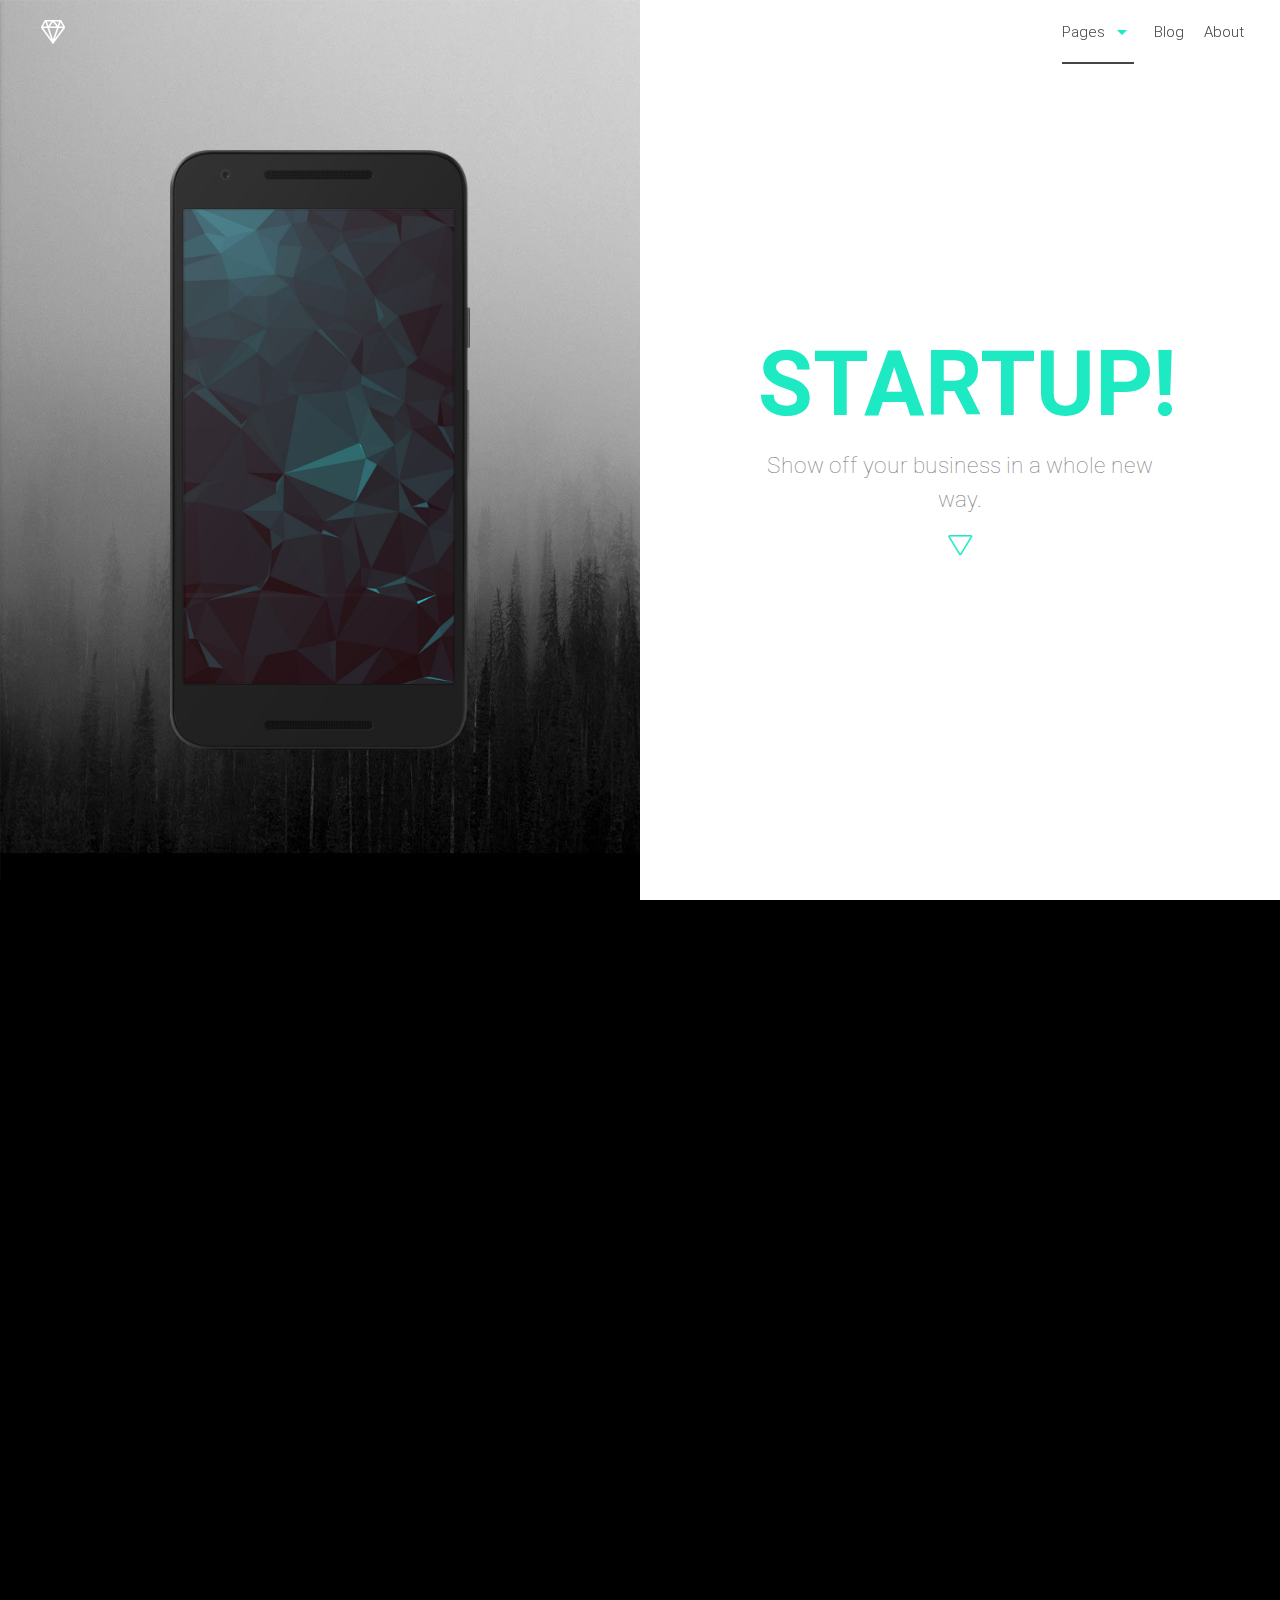
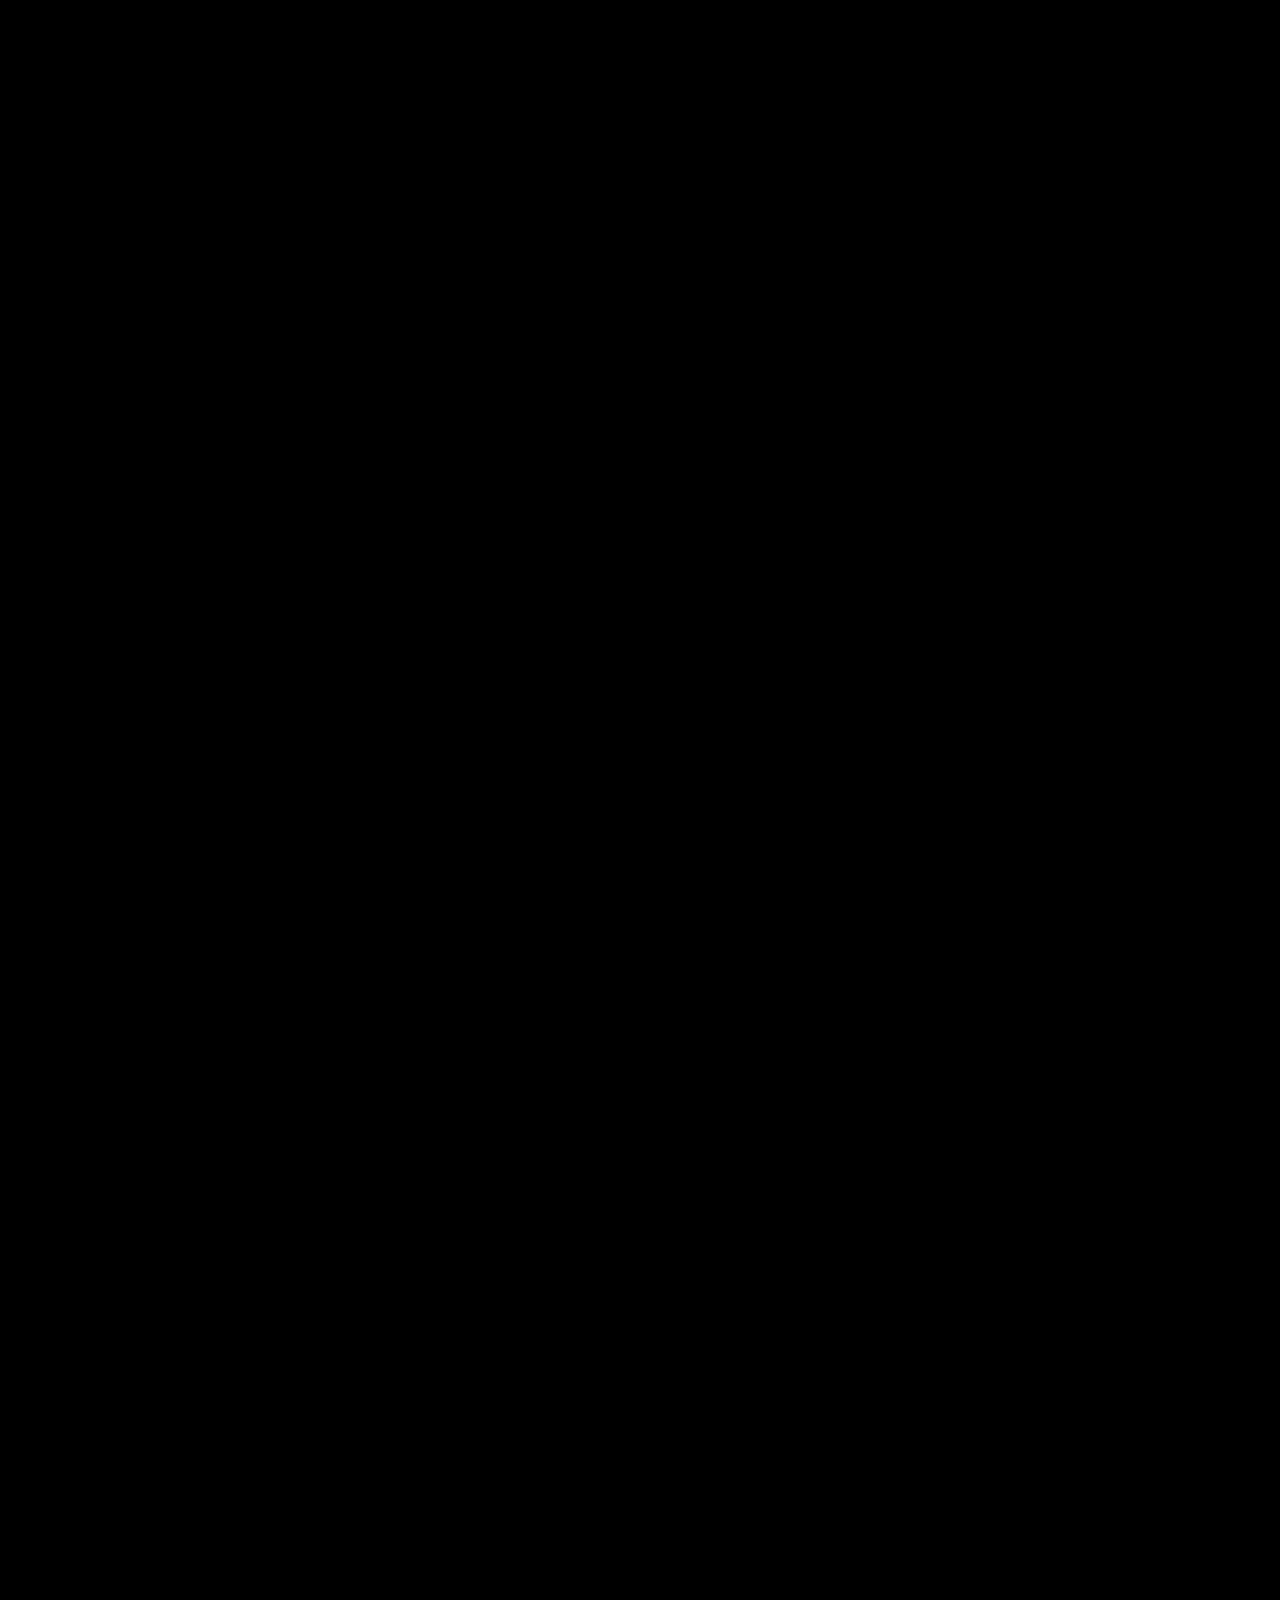
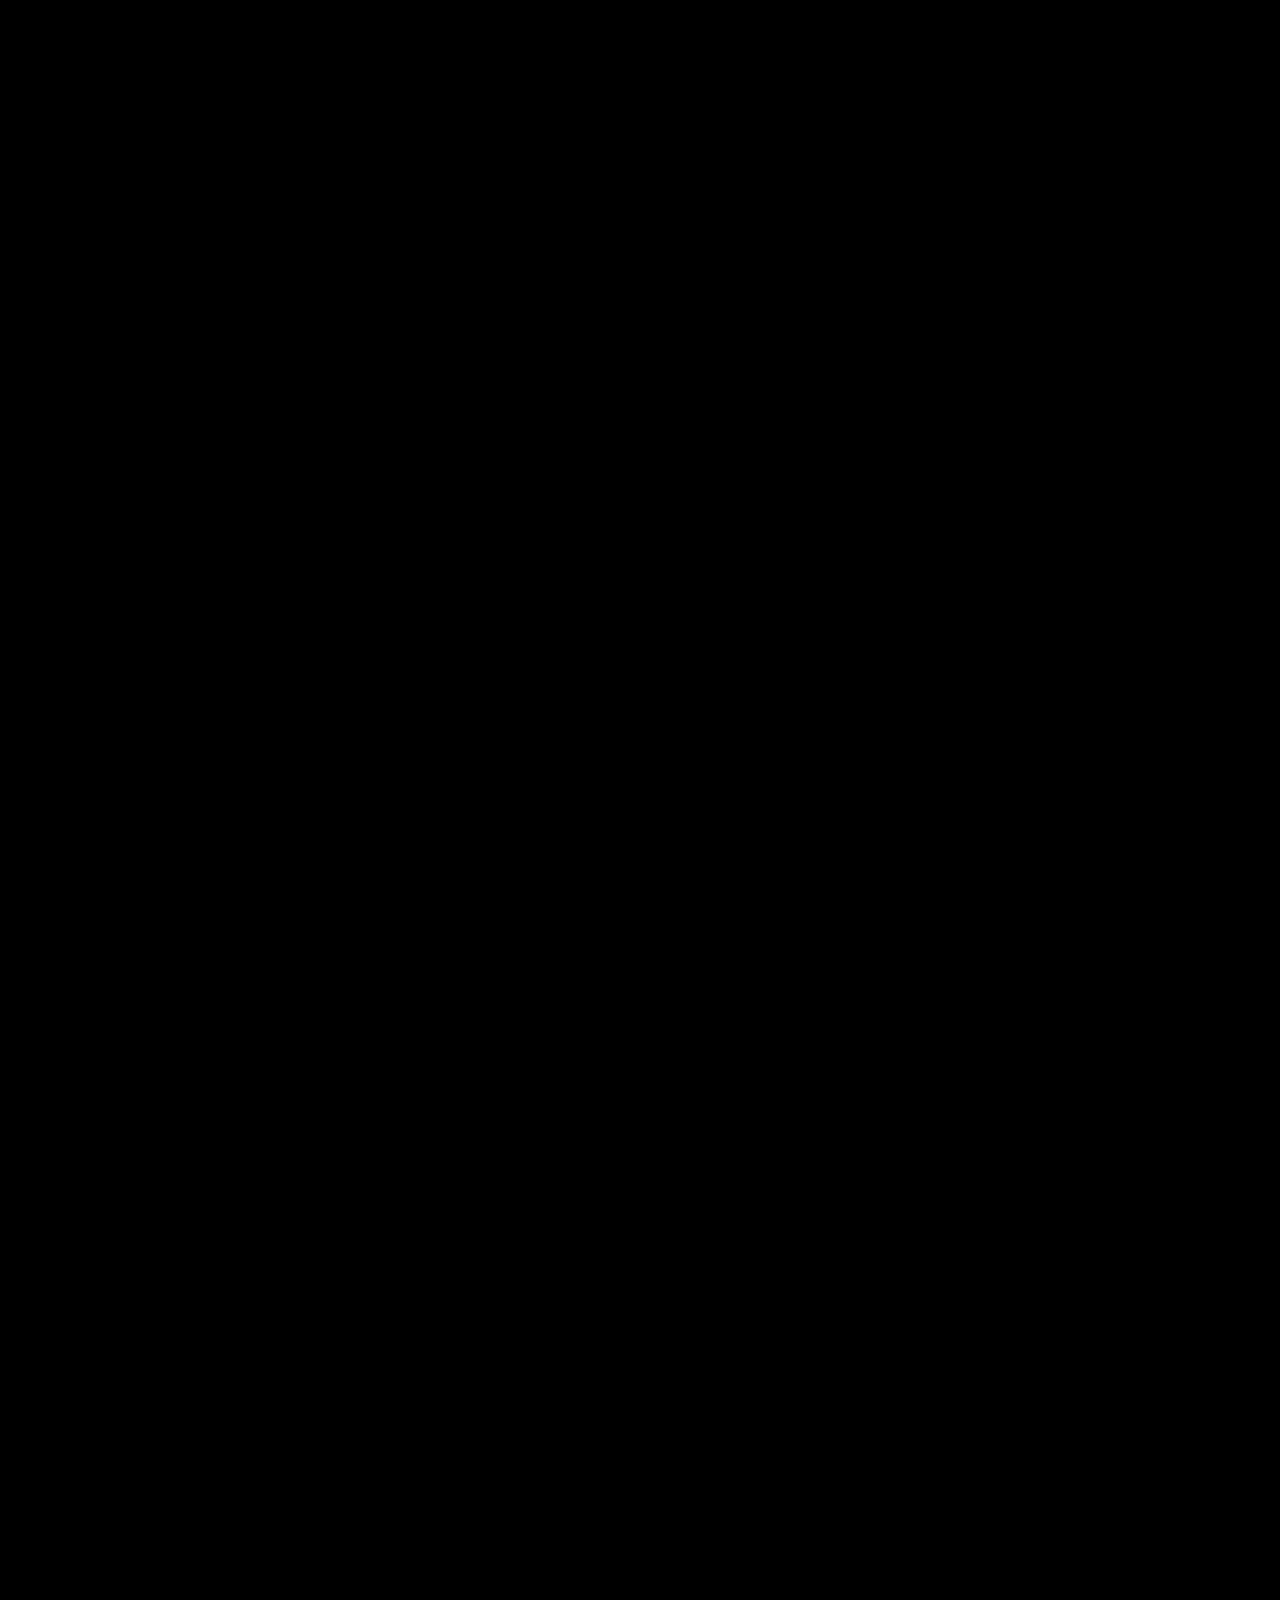
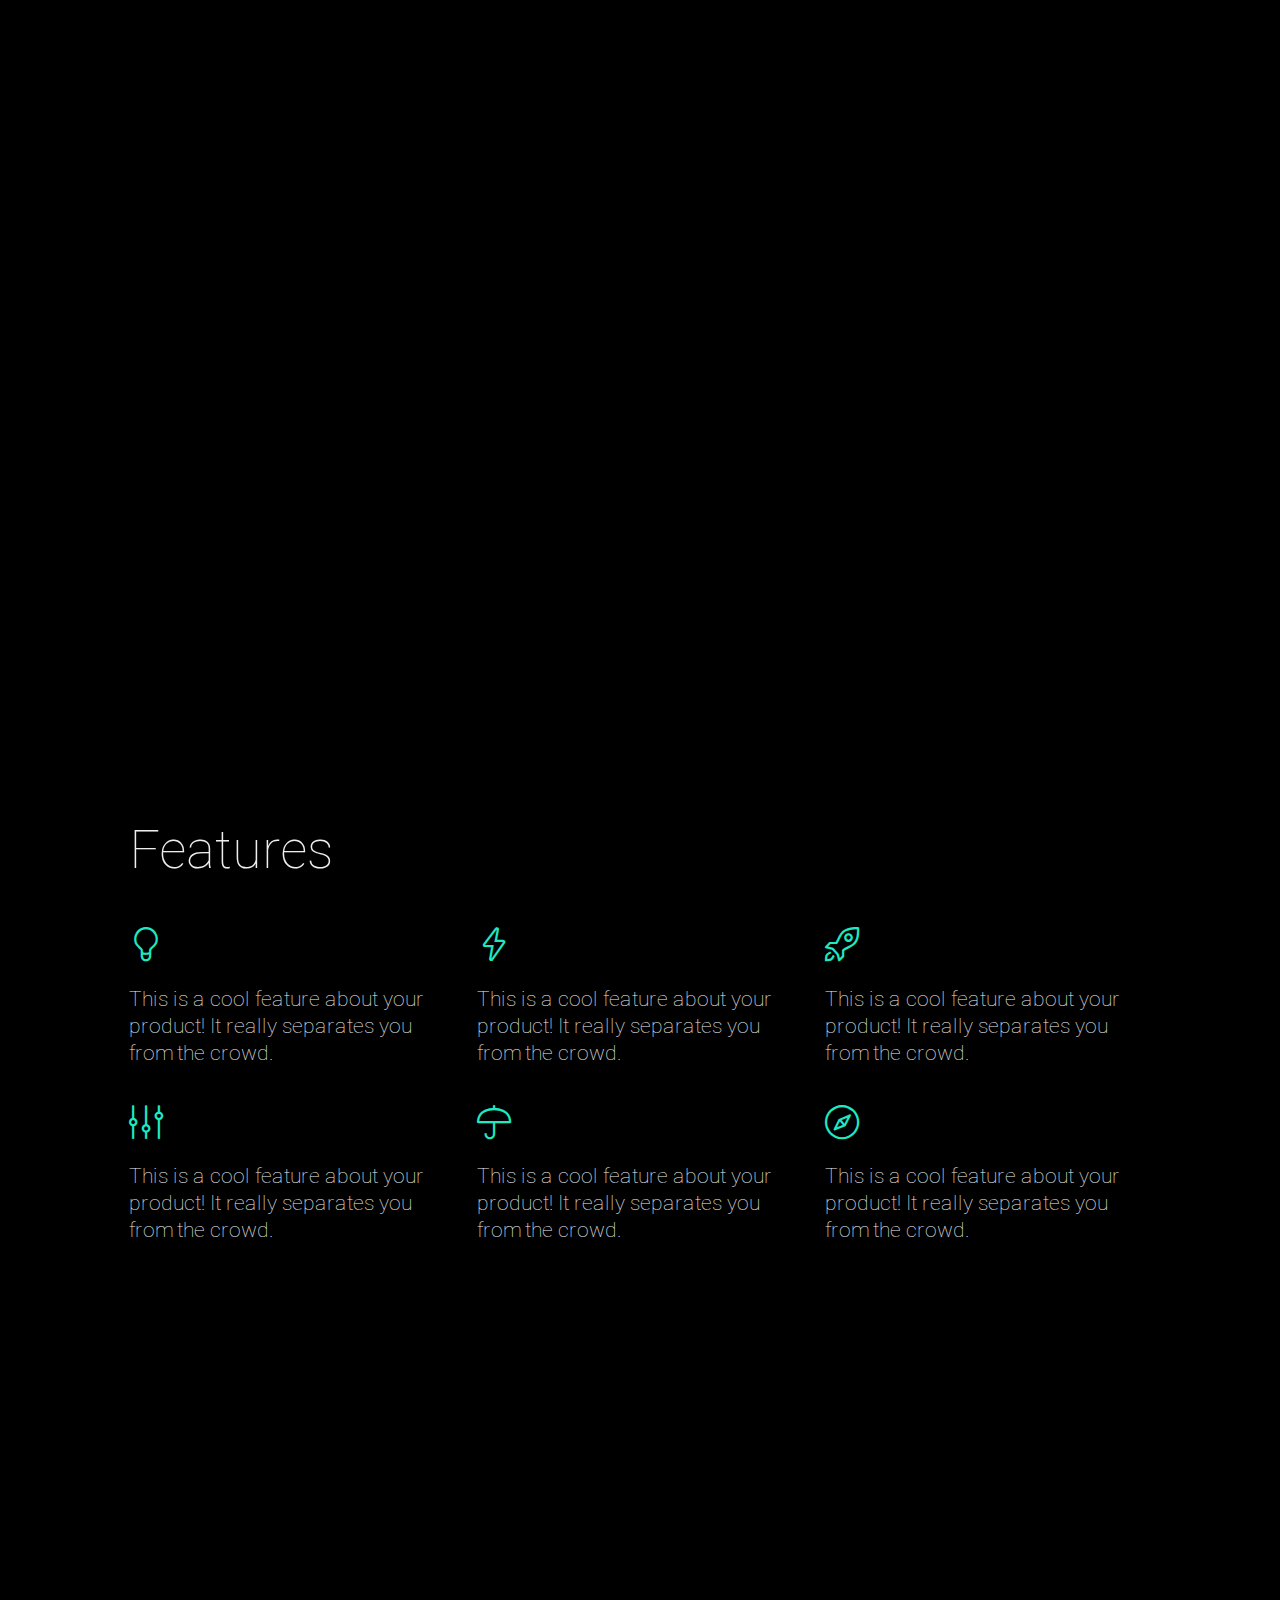
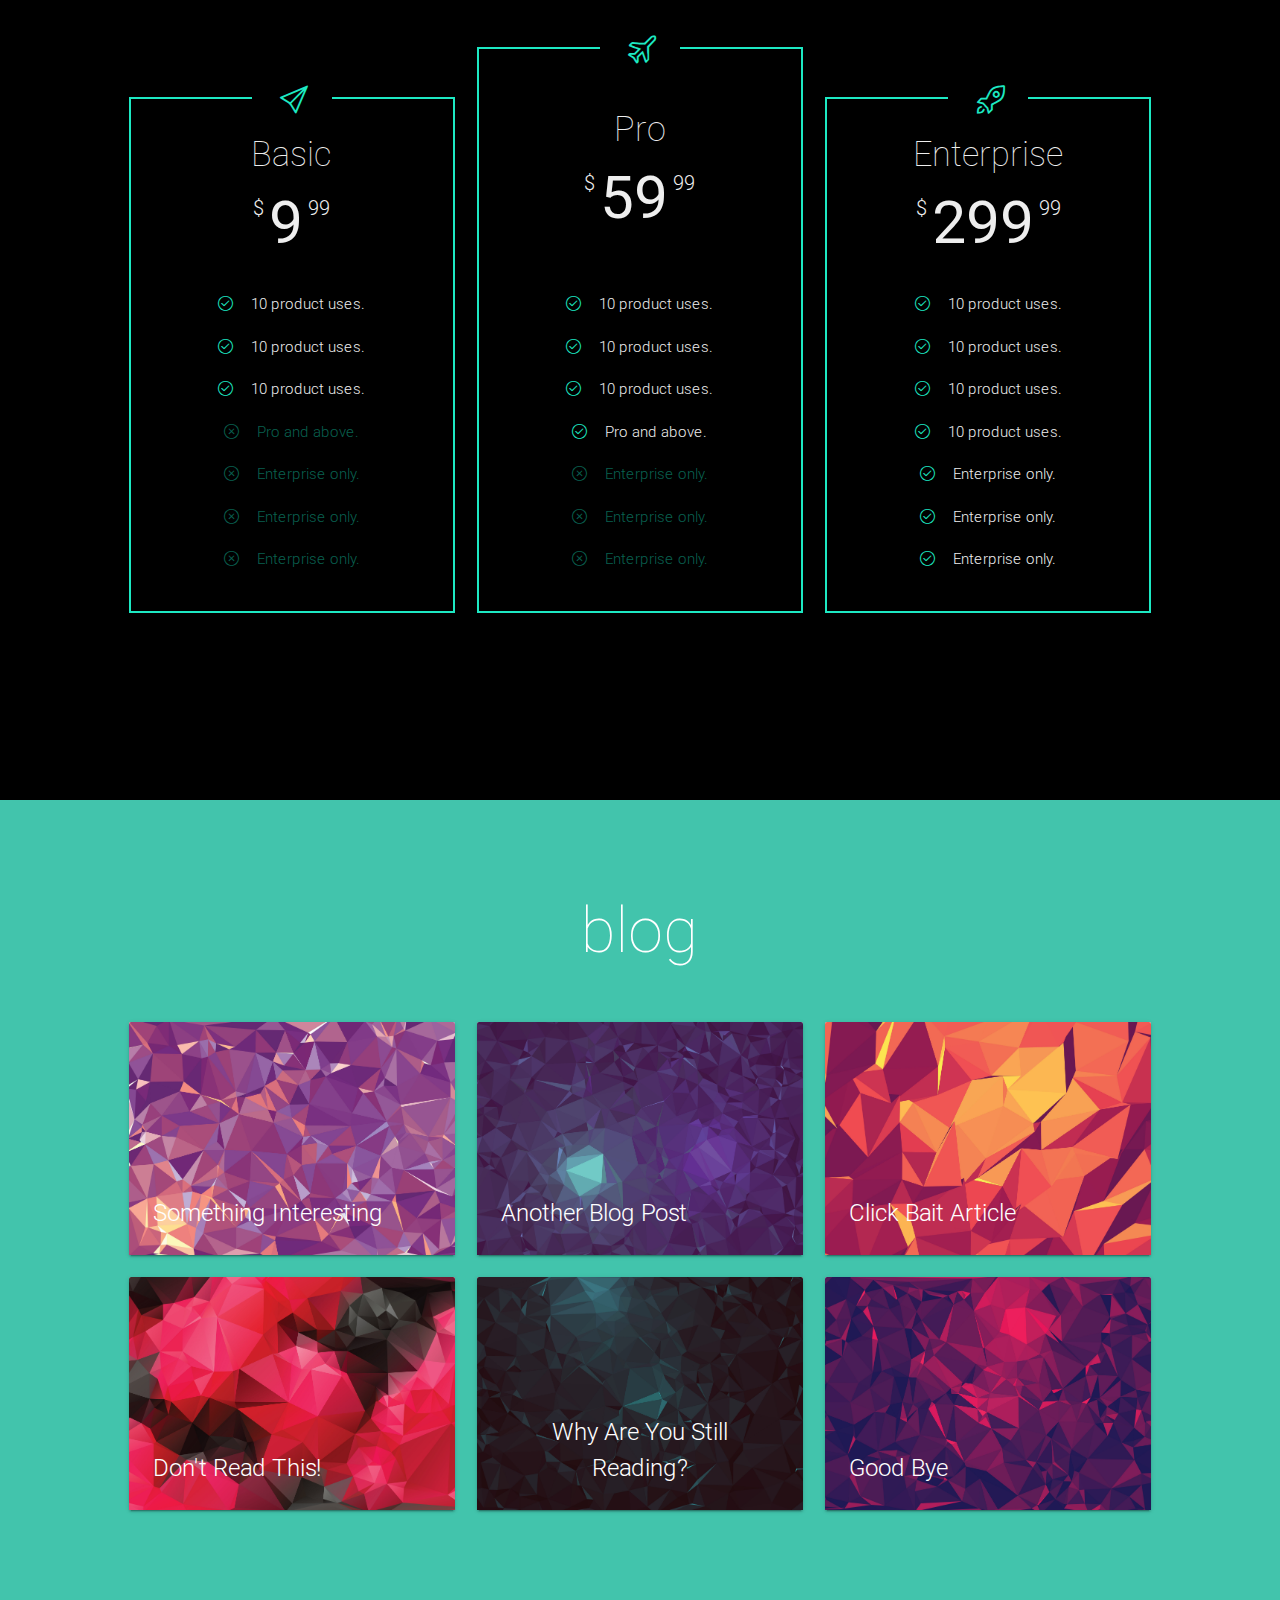
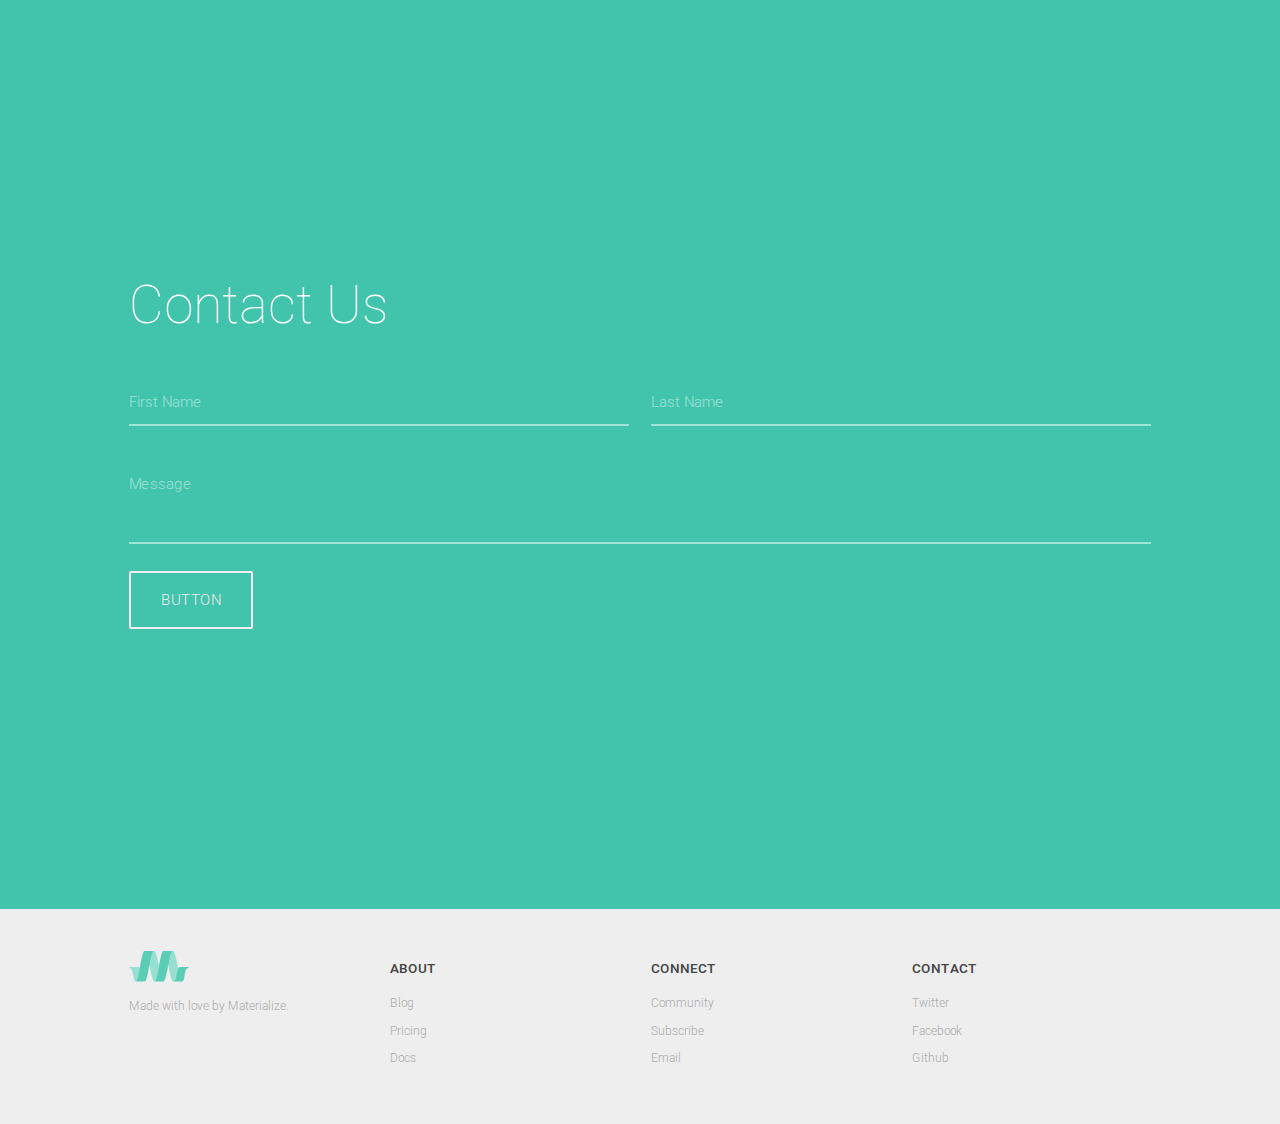
==== index.html @ 486f3009 "Initial commit" ====
<!DOCTYPE html>
<html lang="en">
<head>
    <meta charset="utf-8">
    <meta name="viewport" content="width=device-width, initial-scale=1.0">
    <meta name="description" content="">
    <meta name="author" content="">
    <title>Startup - Horizontal Half</title>
    <link rel="stylesheet" type="text/css" href="assets/css/startup-materialize.css">
    <link rel="stylesheet" type="text/css" href="https://fonts.googleapis.com/icon?family=Material+Icons">
</head>
<body>
    <nav class="n bi fj">
        <div class="nav-wrapper">
            <a class="brand-logo"><i class="icon-diamond white-text"></i></a>
            <ul id="nav-mobile" class="ag hide-on-med-and-down">
                <li class="active"><a class="dropdown-button" href="#!" data-activates="pages" data-constrainWidth="false" data-belowOrigin="true">Pages<i class="material-icons ag">arrow_drop_down</i></a></li>
                <li><a href="blog.html">Blog</a></li>
                <li><a href="about.html">About</a></li>
            </ul>
            <ul id="pages" class="dropdown-content">
                <li><a class="g" href="">Horizontal Halves</a></li>
                <li><a href="pages/zoom-out.html">Zoom Out</a></li>
                <li><a href="pages/circle-reveal.html">Circle Reveal</a></li>
                <li><a href="pages/phone-wall.html">Phone Wall</a></li>
                <li><a href="pages/element-transitions.html">Element Transitions</a></li>
                <li><a href="pages/basic-elements.html">Basic Elements</a></li>
                <li><a href="pages/shuffle.html">Shuffle</a></li>
                <li><a href="pages/postcard.html">Postcards</a></li>
            </ul>
            <a href="#" data-activates="slide-out" class="button-collapse ag"><i class="material-icons white-text">menu</i></a>
        </div>
    </nav>
    <ul id="slide-out" class="side-nav">
        <li class="no-padding">
            <ul class="collapsible collapsible-accordion">
                <li class="bold active">
                    <a class="collapsible-header waves-effect waves-teal active">Pages</a>
                    <div class="collapsible-body">
                        <ul>
                            <li><a class="g" href="">Horizontal Halves</a></li>
                            <li><a href="pages/zoom-out.html">Zoom Out</a></li>
                            <li><a href="pages/circle-reveal.html">Circle Reveal</a></li>
                            <li><a href="pages/phone-wall.html">Phone Wall</a></li>
                            <li><a href="pages/element-transitions.html">Element Transitions</a></li>
                            <li><a href="pages/basic-elements.html">Basic Elements</a></li>
                            <li><a href="pages/shuffle.html">Shuffle</a></li>
                            <li><a href="pages/postcard.html">Postcards</a></li>
                        </ul>
                    </div>
                </li>
            </ul>
        </li>
        <li><a class="waves-effect waves-teal" href="blog.html">Blog</a></li>
        <li><a class="waves-effect waves-teal" href="about.html">Team</a></li>
    </ul>
    <div class="ai full-height fh">
        <div class="bz">
            <img src="assets/img/trees.jpg">
        </div>
        <div class="phone-preview-sizer">
            <div class="phone-preview"></div>
            <div class="image-container g" style="background-image:url(assets/img/poly5.jpg)"></div>
            <div class="image-container" style="background-image:url(assets/img/poly2.jpg)"></div>
            <div class="image-container" style="background-image:url(assets/img/poly3.jpg)"></div>
        </div>
        <div class="horizontal-half-wrapper he g">
            <div class="header-background l"></div>
            <div class="header-wrapper c valign-wrapper">
                <div class="d iv kw offset-m2 ci">
                    <h1>Startup!</h1>
                    <span class="dx">Show off your business in a whole new way.</span>
                    <button class="read-more"><i class="icon-caret-down"></i></button>
                </div>
            </div>
        </div>
        <div class="horizontal-half-wrapper">
            <div class="header-background l"></div>
            <div class="header-wrapper c valign-wrapper">
                <div class="d iv kw offset-m2 ci">
                    <h1>Second!</h1>
                    <span class="dx">Second tagline with more information.</span>
                    <button class="read-more"><i class="icon-caret-down"></i></button>
                </div>
            </div>
        </div>
        <div class="horizontal-half-wrapper he">
            <div class="header-background l"></div>
            <div class="header-wrapper c valign-wrapper">
                <div class="d iv kw offset-m2 ci">
                    <h1>Third!</h1>
                    <span class="dx">Third tagline with more information.</span>
                    <button class="read-more"><i class="icon-caret-down"></i></button>
                </div>
            </div>
        </div>
    </div>
    <div class="v valign-wrapper">
        <div class="c ci">
            <div class="d iv jc offset-m1">
                <div class="c">
                    <div class="d iv">
                        <h2 class="section-title">Features</h2></div>
                    <div class="d iv jo kk">
                        <h4><i class="icon-light-bulb"></i></h4>
                        <p class="ek">This is a cool feature about your product! It really separates you from the crowd.</p>
                    </div>
                    <div class="d iv jo kk">
                        <h4><i class="icon-bolt"></i></h4>
                        <p class="ek">This is a cool feature about your product! It really separates you from the crowd.</p>
                    </div>
                    <div class="d iv jo kk">
                        <h4><i class="icon-rocket"></i></h4>
                        <p class="ek">This is a cool feature about your product! It really separates you from the crowd.</p>
                    </div>
                    <div class="d iv jo kk">
                        <h4><i class="icon-settings"></i></h4>
                        <p class="ek">This is a cool feature about your product! It really separates you from the crowd.</p>
                    </div>
                    <div class="d iv jo kk">
                        <h4><i class="icon-umbrella"></i></h4>
                        <p class="ek">This is a cool feature about your product! It really separates you from the crowd.</p>
                    </div>
                    <div class="d iv jo kk">
                        <h4><i class="icon-compass"></i></h4>
                        <p class="ek">This is a cool feature about your product! It really separates you from the crowd.</p>
                    </div>
                </div>
            </div>
        </div>
    </div>
    <div class="v valign-wrapper">
        <div class="c ci">
            <div class="d iv jc offset-m1">
                <div class="c">
                    <div class="d iv kr">
                        <div class="pricing-table">
                            <div class="pricing-header">
                                <i class="icon-paper-plane"></i>
                                <h4>Basic</h4>
                                <div class="gd">
                                    <span class="hm">$</span>
                                    <span class="dollars">9</span>
                                    <span class="ic">99</span>
                                </div>
                            </div>
                            <ul class="pricing-features">
                                <li class="pricing-feature"><i class="icon-accept"></i>10 product uses.</li>
                                <li class="pricing-feature"><i class="icon-accept"></i>10 product uses.</li>
                                <li class="pricing-feature"><i class="icon-accept"></i>10 product uses.</li>
                                <li class="pricing-feature au"><i class="icon-close"></i>Pro and above.</li>
                                <li class="pricing-feature au"><i class="icon-close"></i>Enterprise only.</li>
                                <li class="pricing-feature au"><i class="icon-close"></i>Enterprise only.</li>
                                <li class="pricing-feature au"><i class="icon-close"></i>Enterprise only.</li>
                            </ul>
                        </div>
                    </div>
                    <div class="d iv kr">
                        <div class="pricing-table fk">
                            <div class="pricing-header">
                                <i class="icon-plane"></i>
                                <h4>Pro</h4>
                                <div class="gd">
                                    <span class="hm">$</span>
                                    <span class="dollars">59</span>
                                    <span class="ic">99</span>
                                </div>
                            </div>
                            <ul class="pricing-features">
                                <li class="pricing-feature"><i class="icon-accept"></i>10 product uses.</li>
                                <li class="pricing-feature"><i class="icon-accept"></i>10 product uses.</li>
                                <li class="pricing-feature"><i class="icon-accept"></i>10 product uses.</li>
                                <li class="pricing-feature"><i class="icon-accept"></i>Pro and above.</li>
                                <li class="pricing-feature au"><i class="icon-close"></i>Enterprise only.</li>
                                <li class="pricing-feature au"><i class="icon-close"></i>Enterprise only.</li>
                                <li class="pricing-feature au"><i class="icon-close"></i>Enterprise only.</li>
                            </ul>
                        </div>
                    </div>
                    <div class="d iv kr">
                        <div class="pricing-table">
                            <div class="pricing-header">
                                <i class="icon-rocket"></i>
                                <h4>Enterprise</h4>
                                <div class="gd">
                                    <span class="hm">$</span>
                                    <span class="dollars">299</span>
                                    <span class="ic">99</span>
                                </div>
                            </div>
                            <ul class="pricing-features">
                                <li class="pricing-feature"><i class="icon-accept"></i>10 product uses.</li>
                                <li class="pricing-feature"><i class="icon-accept"></i>10 product uses.</li>
                                <li class="pricing-feature"><i class="icon-accept"></i>10 product uses.</li>
                                <li class="pricing-feature"><i class="icon-accept"></i>10 product uses.</li>
                                <li class="pricing-feature"><i class="icon-accept"></i>Enterprise only.</li>
                                <li class="pricing-feature"><i class="icon-accept"></i>Enterprise only.</li>
                                <li class="pricing-feature"><i class="icon-accept"></i>Enterprise only.</li>
                            </ul>
                        </div>
                    </div>
                </div>
            </div>
        </div>
    </div>
    <div class="v r full-height">
        <div class="c">
            <div class="d iv jc offset-m1 ef">
                <h1>blog</h1>
                <div class="c masonry-grid">
                    <div class="d iv jo kk">
                        <div class="m">
                            <div class="card-image">
                                <a href="startup-blog.html"><img src="assets/img/poly1.jpg"></a>
                                <span class="card-title">Something Interesting</span>
                            </div>
                        </div>
                    </div>
                    <div class="d iv jo kk">
                        <div class="m">
                            <div class="card-image">
                                <a href="startup-blog.html"><img src="assets/img/poly2.jpg"></a>
                                <span class="card-title">Another Blog Post</span>
                            </div>
                        </div>
                    </div>
                    <div class="d iv jo kk">
                        <div class="m">
                            <div class="card-image">
                                <a href="startup-blog.html"><img src="assets/img/poly3.jpg"></a>
                                <span class="card-title">Click Bait Article</span>
                            </div>
                        </div>
                    </div>
                    <div class="d iv jo kk">
                        <div class="m">
                            <div class="card-image">
                                <a href="startup-blog.html"><img src="assets/img/poly4.jpg"></a>
                                <span class="card-title">Don't Read This!</span>
                            </div>
                        </div>
                    </div>
                    <div class="d iv jo kk">
                        <div class="m">
                            <div class="card-image">
                                <a href="startup-blog.html"><img src="assets/img/poly5.jpg"></a>
                                <span class="card-title">Why Are You Still Reading?</span>
                            </div>
                        </div>
                    </div>
                    <div class="d iv jo kk">
                        <div class="m">
                            <div class="card-image">
                                <a href="startup-blog.html"><img src="assets/img/poly6.jpg"></a>
                                <span class="card-title">Good Bye</span>
                            </div>
                        </div>
                    </div>
                </div>
            </div>
        </div>
    </div>
    <div class="v r valign-wrapper">
        <div class="c ci">
            <form class="d iv jc offset-m1">
                <div class="c">
                    <div class="d iv">
                        <h2 class="section-title">Contact Us</h2></div>
                    <div class="input-field d ka">
                        <input id="first_name" type="text">
                        <label for="first_name">First Name</label>
                    </div>
                    <div class="input-field d ka">
                        <input id="last_name" type="text">
                        <label for="last_name">Last Name</label>
                    </div>
                    <div class="input-field d iv">
                        <textarea id="message" class="materialize-textarea"></textarea>
                        <label for="message">Message</label>
                        <a class="waves-effect waves-light btn-large">Button</a>
                    </div>
                </div>
            </form>
        </div>
    </div>
    <footer class="page-footer">
        <div class="c">
            <div class="d iv jc offset-m1">
                <div class="c">
                    <div class="d ka ko">
                        <img class="materialize-logo" src="assets/img/materialize-teal.png">
                        <p>Made with love by Materialize.</p>
                    </div>
                    <div class="d ka ko">
                        <h5>About</h5>
                        <ul>
                            <li><a href="#!">Blog</a></li>
                            <li><a href="#!">Pricing</a></li>
                            <li><a href="#!">Docs</a></li>
                        </ul>
                    </div>
                    <div class="d ka ko">
                        <h5>Connect</h5>
                        <ul>
                            <li><a href="#!">Community</a></li>
                            <li><a href="#!">Subscribe</a></li>
                            <li><a href="#!">Email</a></li>
                        </ul>
                    </div>
                    <div class="d ka ko">
                        <h5>Contact</h5>
                        <ul>
                            <li><a href="#!">Twitter</a></li>
                            <li><a href="#!">Facebook</a></li>
                            <li><a href="#!">Github</a></li>
                        </ul>
                    </div>
                </div>
            </div>
        </div>
    </footer>
    <script type="text/javascript" src="assets/js/jquery.min.js"></script>
    <script type="text/javascript" src="assets/js/materialize.min.js"></script>
    <script type="text/javascript" src="assets/js/startup-all-min.js"></script>
</body>
</html>
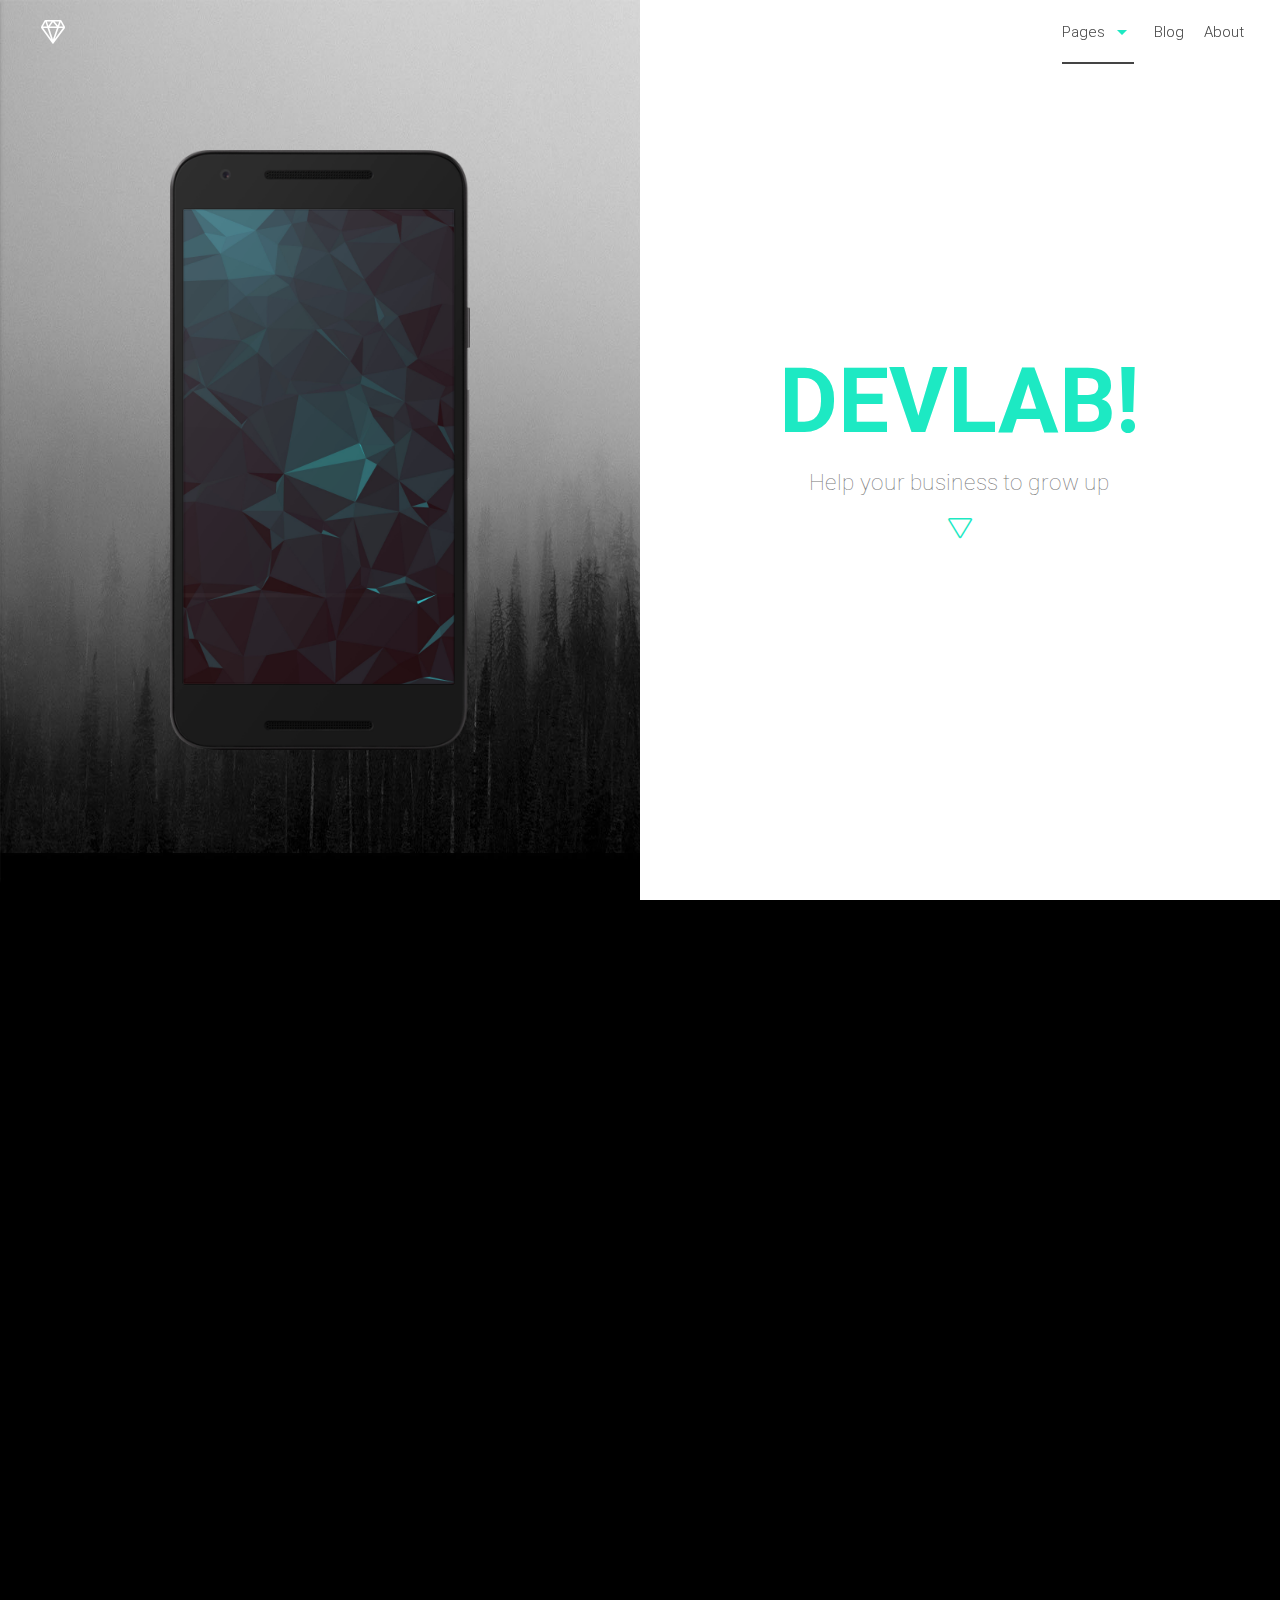
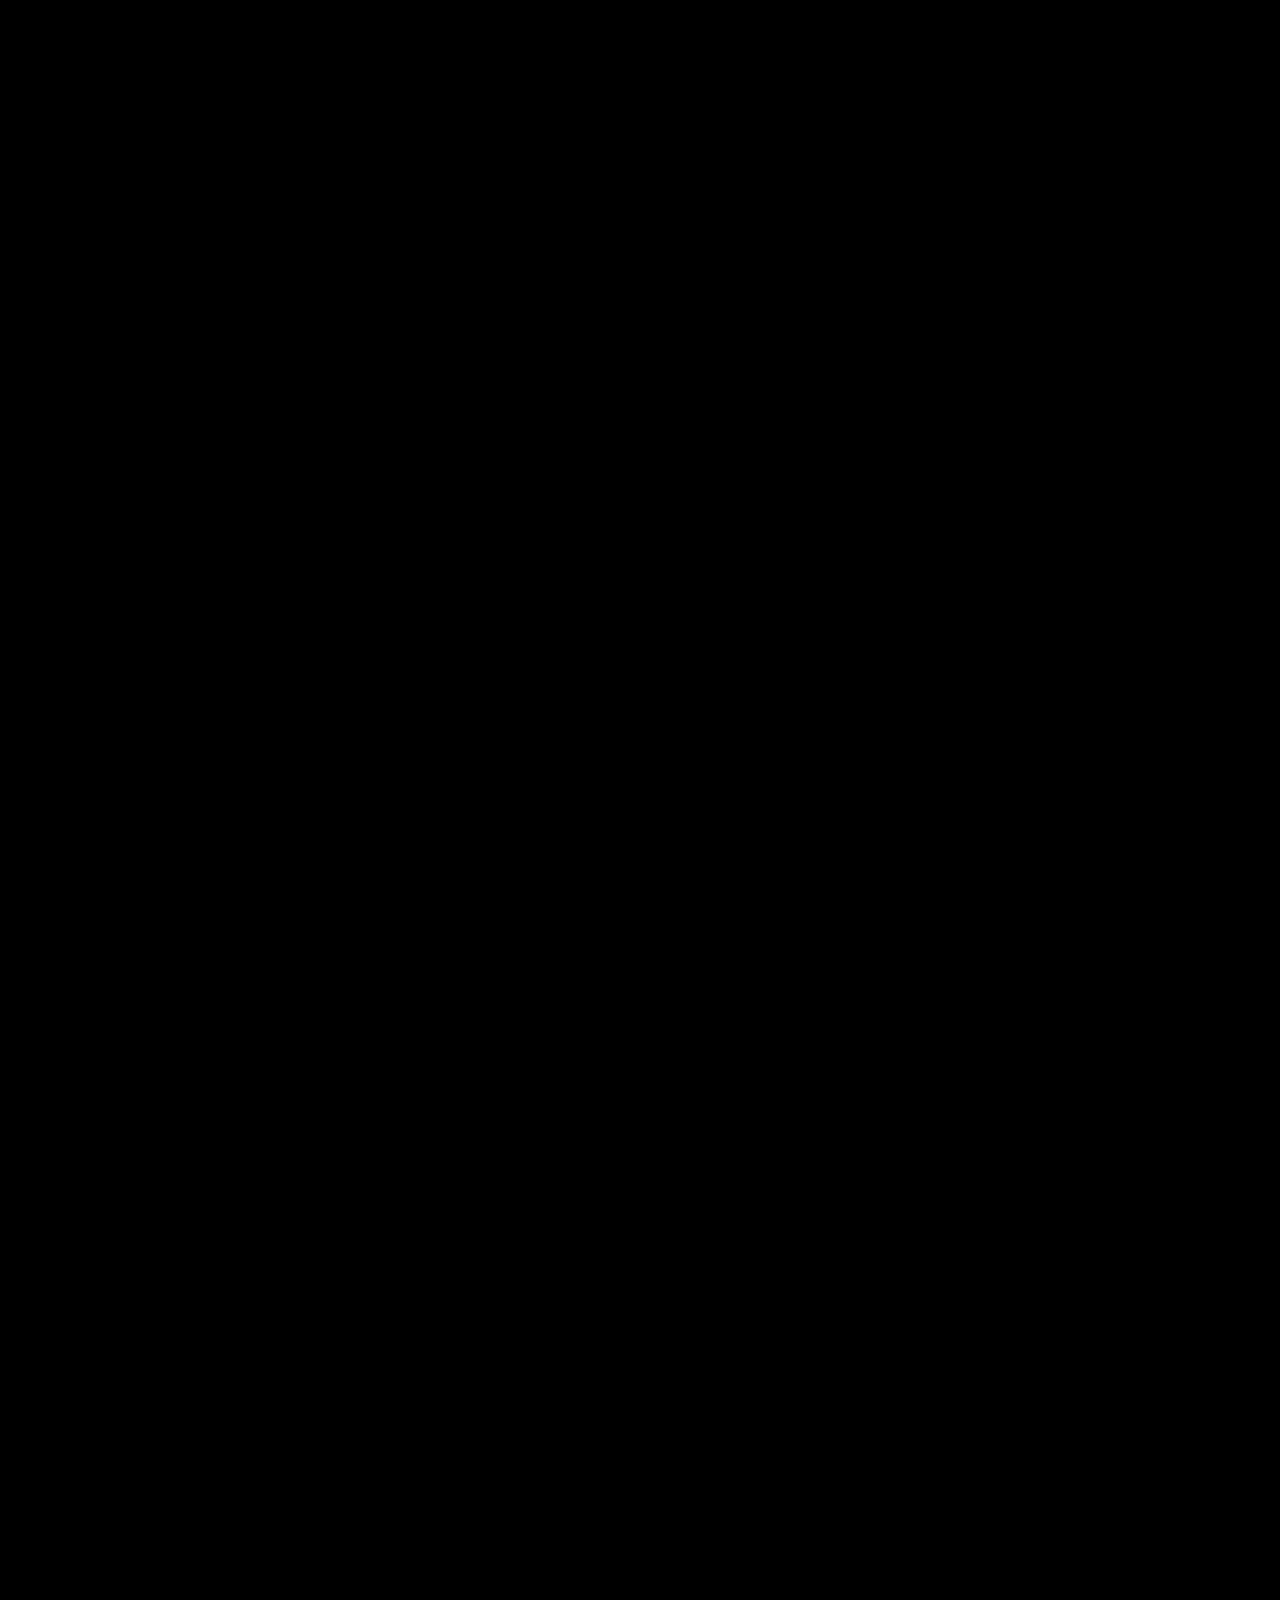
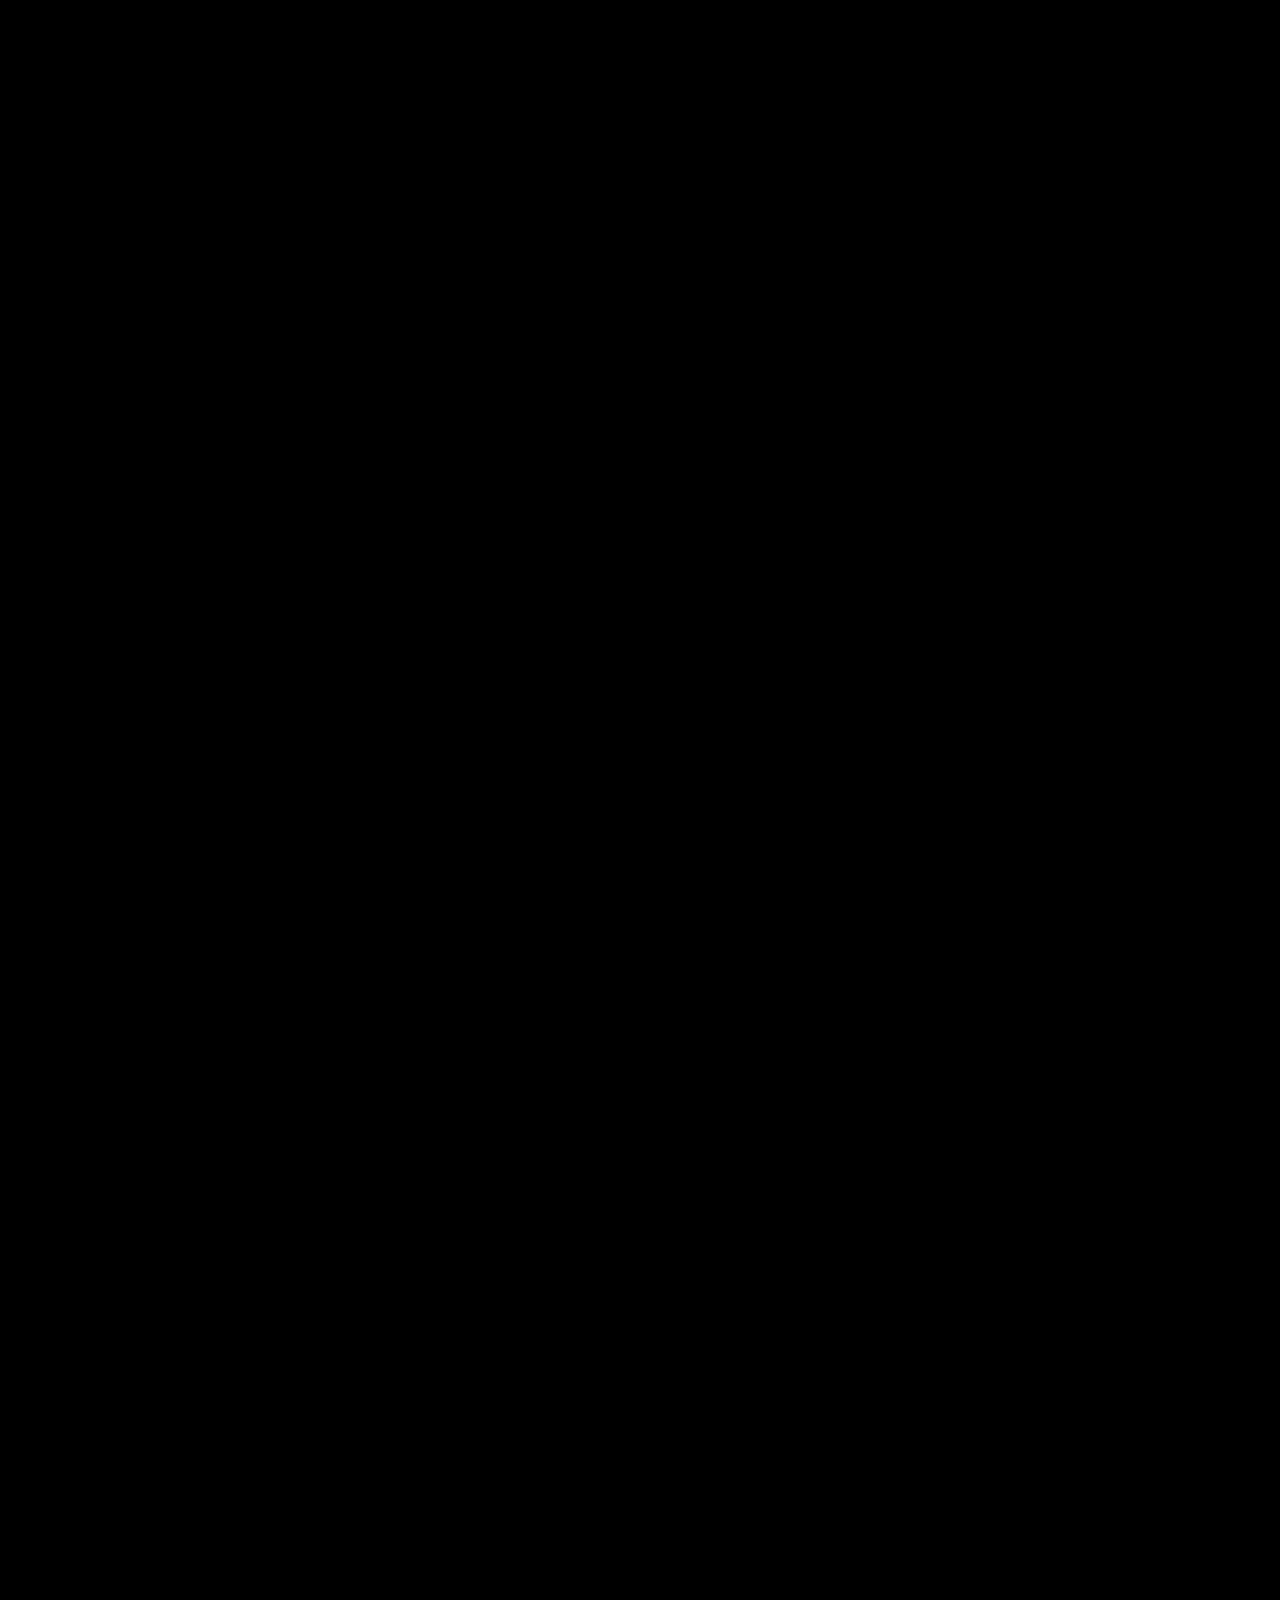
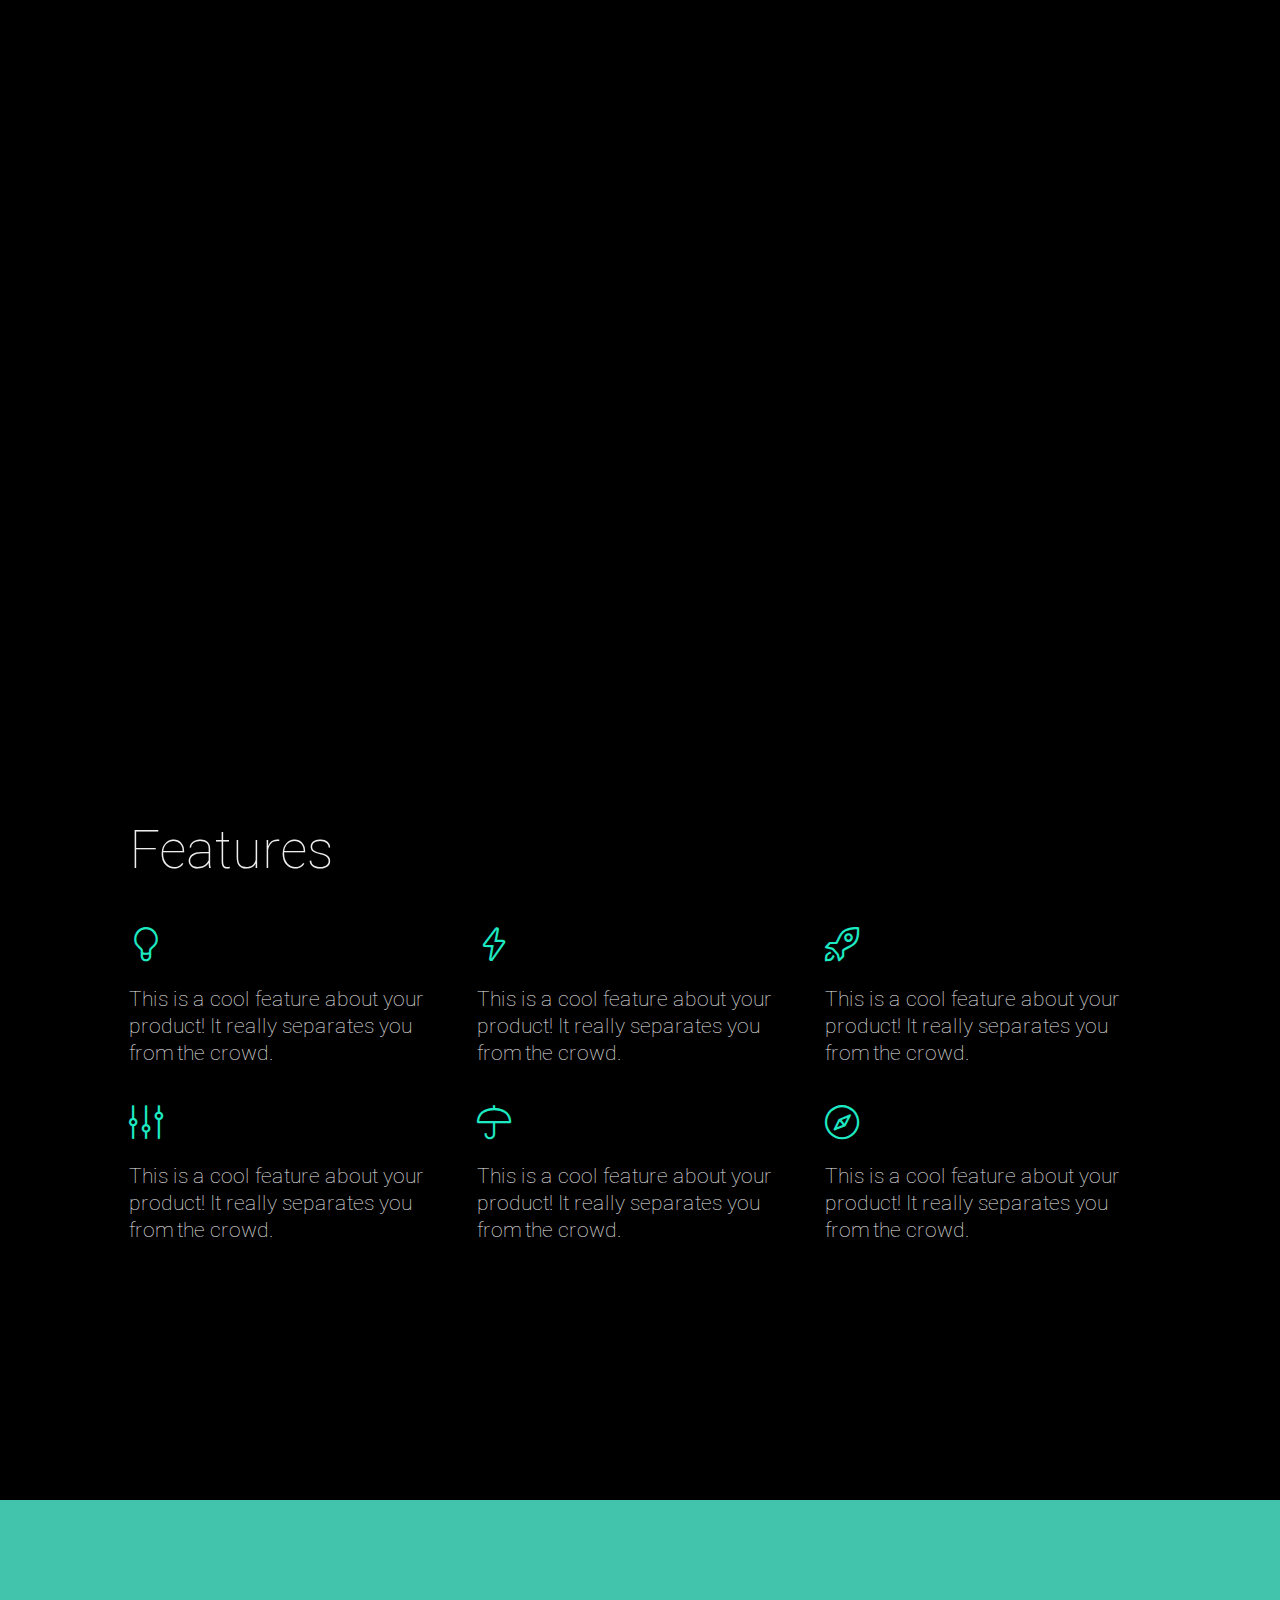
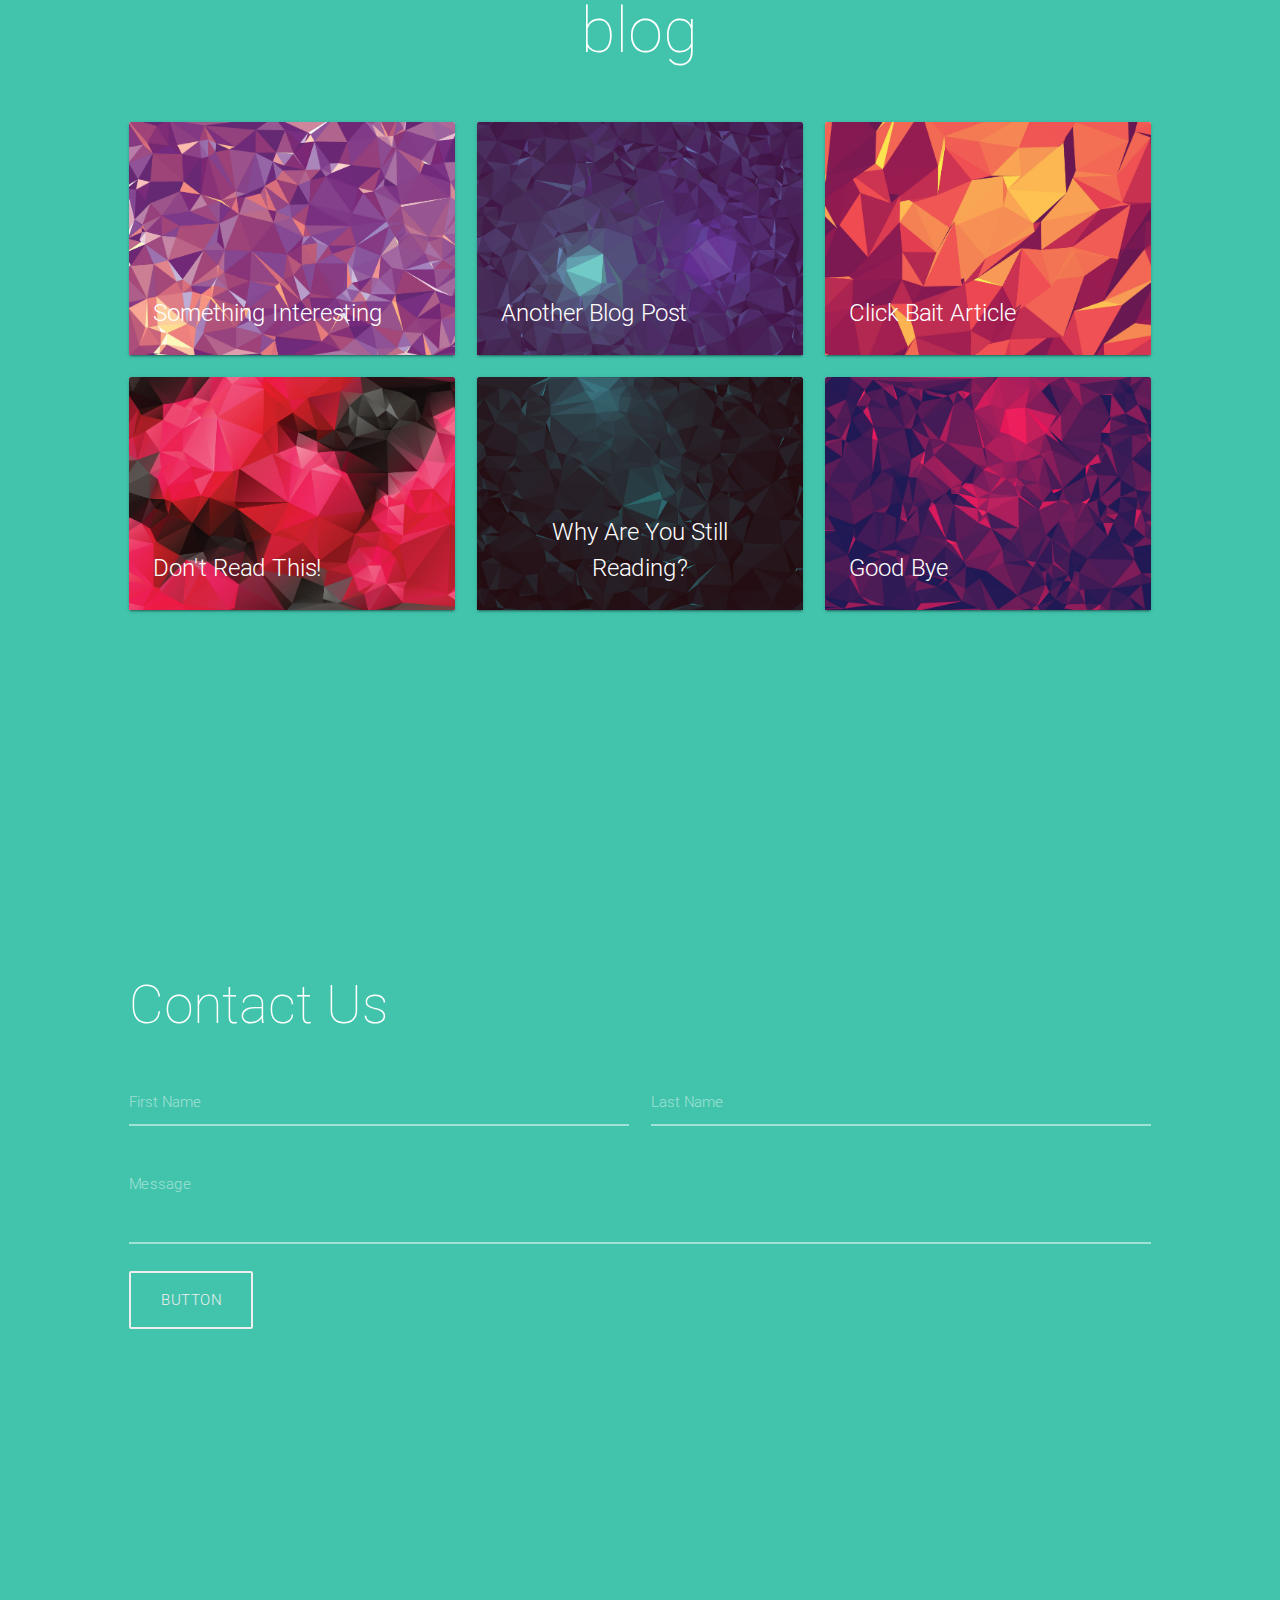
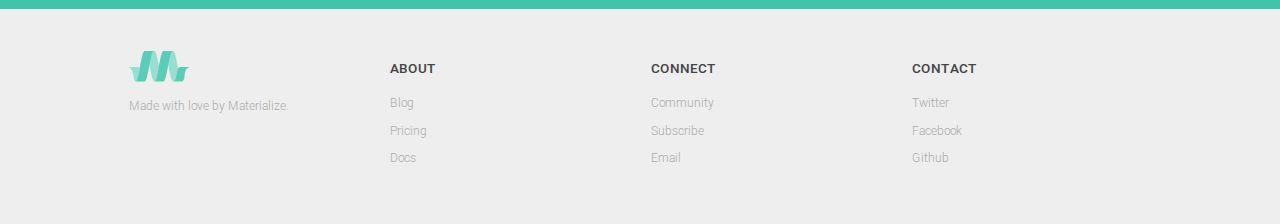
==== commit 801cb8da: "first customize" ====
--- a/index.html
+++ b/index.html
@@ -68,8 +68,8 @@
             <div class="header-background l"></div>
             <div class="header-wrapper c valign-wrapper">
                 <div class="d iv kw offset-m2 ci">
-                    <h1>Startup!</h1>
-                    <span class="dx">Show off your business in a whole new way.</span>
+                    <h1>Devlab!</h1>
+                    <span class="dx">Help your business to grow up</span>
                     <button class="read-more"><i class="icon-caret-down"></i></button>
                 </div>
             </div>
@@ -78,8 +78,8 @@
             <div class="header-background l"></div>
             <div class="header-wrapper c valign-wrapper">
                 <div class="d iv kw offset-m2 ci">
-                    <h1>Second!</h1>
-                    <span class="dx">Second tagline with more information.</span>
+                    <h1>Web Application</h1>
+                    <span class="dx">Create Web application</span>
                     <button class="read-more"><i class="icon-caret-down"></i></button>
                 </div>
             </div>
@@ -88,8 +88,8 @@
             <div class="header-background l"></div>
             <div class="header-wrapper c valign-wrapper">
                 <div class="d iv kw offset-m2 ci">
-                    <h1>Third!</h1>
-                    <span class="dx">Third tagline with more information.</span>
+                    <h1>Mobile App</h1>
+                    <span class="dx">We can make you ios and android App</span>
                     <button class="read-more"><i class="icon-caret-down"></i></button>
                 </div>
             </div>
@@ -124,80 +124,6 @@
                     <div class="d iv jo kk">
                         <h4><i class="icon-compass"></i></h4>
                         <p class="ek">This is a cool feature about your product! It really separates you from the crowd.</p>
-                    </div>
-                </div>
-            </div>
-        </div>
-    </div>
-    <div class="v valign-wrapper">
-        <div class="c ci">
-            <div class="d iv jc offset-m1">
-                <div class="c">
-                    <div class="d iv kr">
-                        <div class="pricing-table">
-                            <div class="pricing-header">
-                                <i class="icon-paper-plane"></i>
-                                <h4>Basic</h4>
-                                <div class="gd">
-                                    <span class="hm">$</span>
-                                    <span class="dollars">9</span>
-                                    <span class="ic">99</span>
-                                </div>
-                            </div>
-                            <ul class="pricing-features">
-                                <li class="pricing-feature"><i class="icon-accept"></i>10 product uses.</li>
-                                <li class="pricing-feature"><i class="icon-accept"></i>10 product uses.</li>
-                                <li class="pricing-feature"><i class="icon-accept"></i>10 product uses.</li>
-                                <li class="pricing-feature au"><i class="icon-close"></i>Pro and above.</li>
-                                <li class="pricing-feature au"><i class="icon-close"></i>Enterprise only.</li>
-                                <li class="pricing-feature au"><i class="icon-close"></i>Enterprise only.</li>
-                                <li class="pricing-feature au"><i class="icon-close"></i>Enterprise only.</li>
-                            </ul>
-                        </div>
-                    </div>
-                    <div class="d iv kr">
-                        <div class="pricing-table fk">
-                            <div class="pricing-header">
-                                <i class="icon-plane"></i>
-                                <h4>Pro</h4>
-                                <div class="gd">
-                                    <span class="hm">$</span>
-                                    <span class="dollars">59</span>
-                                    <span class="ic">99</span>
-                                </div>
-                            </div>
-                            <ul class="pricing-features">
-                                <li class="pricing-feature"><i class="icon-accept"></i>10 product uses.</li>
-                                <li class="pricing-feature"><i class="icon-accept"></i>10 product uses.</li>
-                                <li class="pricing-feature"><i class="icon-accept"></i>10 product uses.</li>
-                                <li class="pricing-feature"><i class="icon-accept"></i>Pro and above.</li>
-                                <li class="pricing-feature au"><i class="icon-close"></i>Enterprise only.</li>
-                                <li class="pricing-feature au"><i class="icon-close"></i>Enterprise only.</li>
-                                <li class="pricing-feature au"><i class="icon-close"></i>Enterprise only.</li>
-                            </ul>
-                        </div>
-                    </div>
-                    <div class="d iv kr">
-                        <div class="pricing-table">
-                            <div class="pricing-header">
-                                <i class="icon-rocket"></i>
-                                <h4>Enterprise</h4>
-                                <div class="gd">
-                                    <span class="hm">$</span>
-                                    <span class="dollars">299</span>
-                                    <span class="ic">99</span>
-                                </div>
-                            </div>
-                            <ul class="pricing-features">
-                                <li class="pricing-feature"><i class="icon-accept"></i>10 product uses.</li>
-                                <li class="pricing-feature"><i class="icon-accept"></i>10 product uses.</li>
-                                <li class="pricing-feature"><i class="icon-accept"></i>10 product uses.</li>
-                                <li class="pricing-feature"><i class="icon-accept"></i>10 product uses.</li>
-                                <li class="pricing-feature"><i class="icon-accept"></i>Enterprise only.</li>
-                                <li class="pricing-feature"><i class="icon-accept"></i>Enterprise only.</li>
-                                <li class="pricing-feature"><i class="icon-accept"></i>Enterprise only.</li>
-                            </ul>
-                        </div>
                     </div>
                 </div>
             </div>
